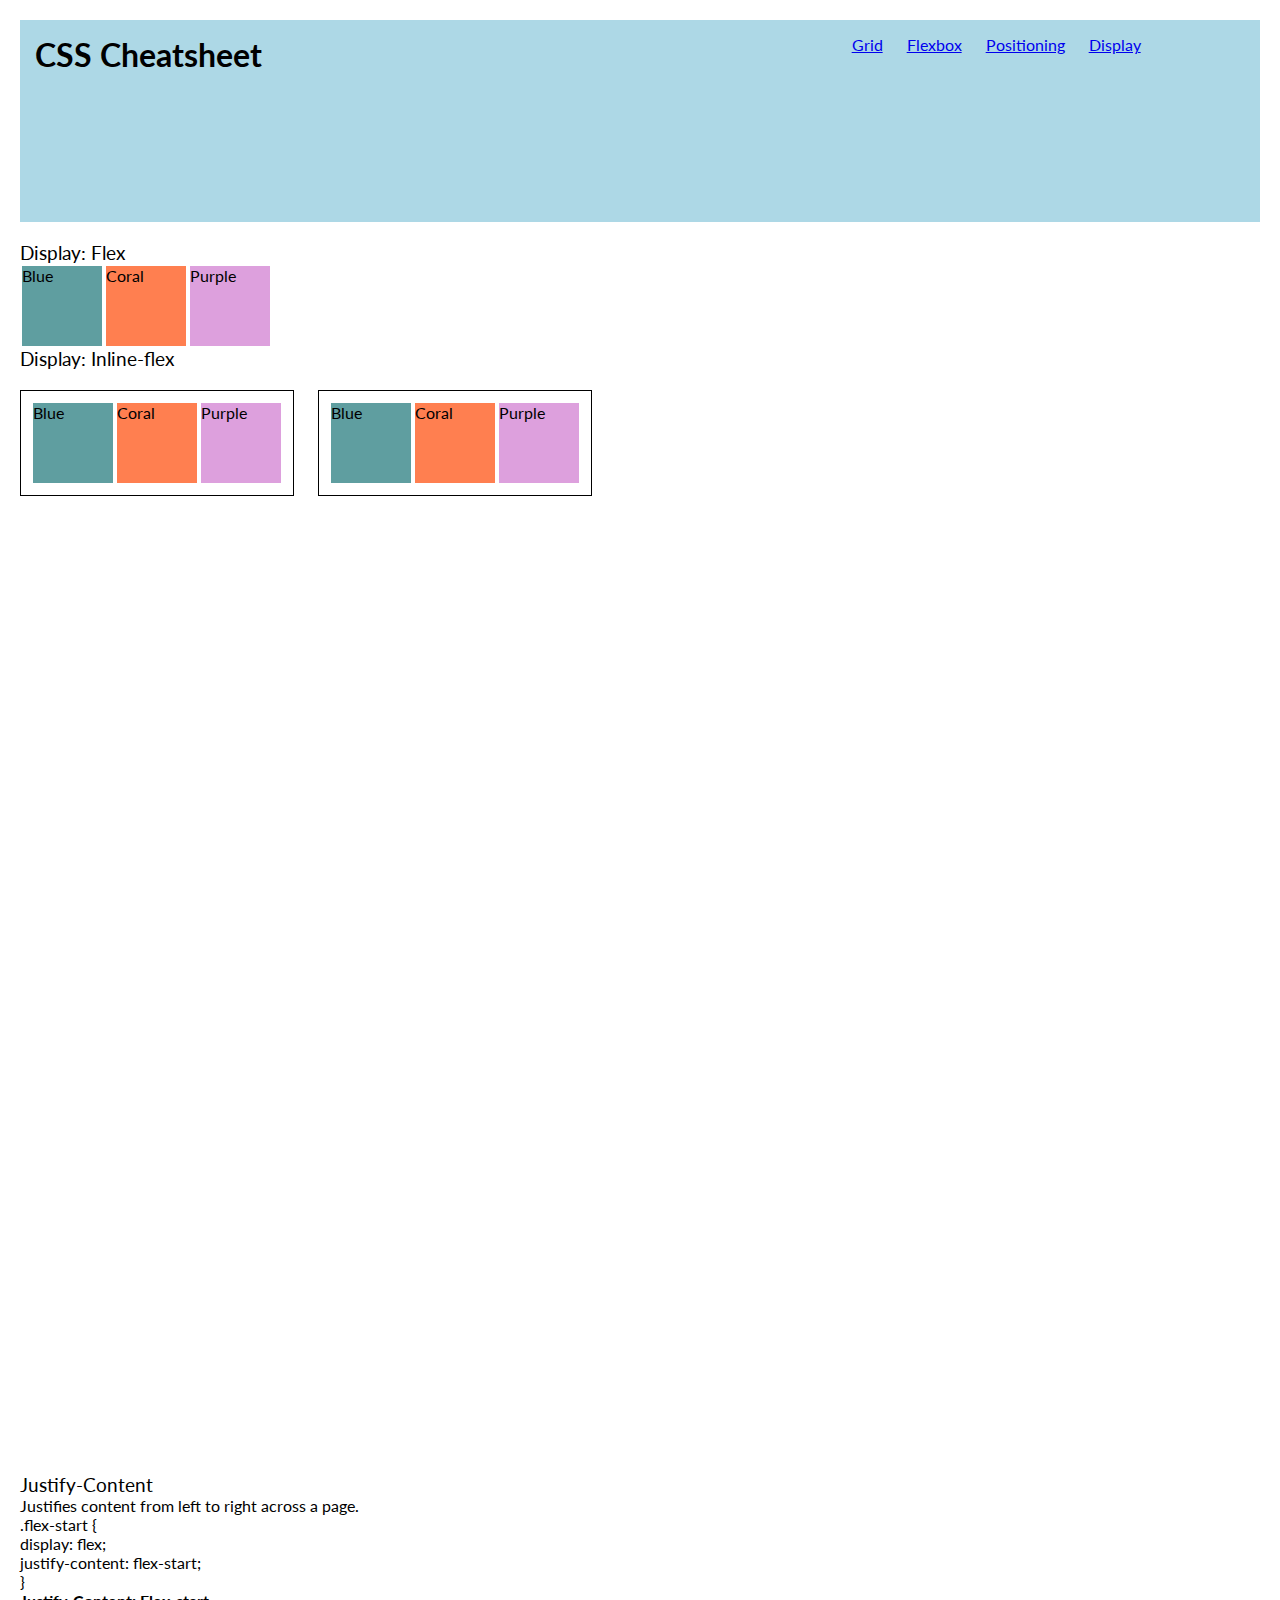
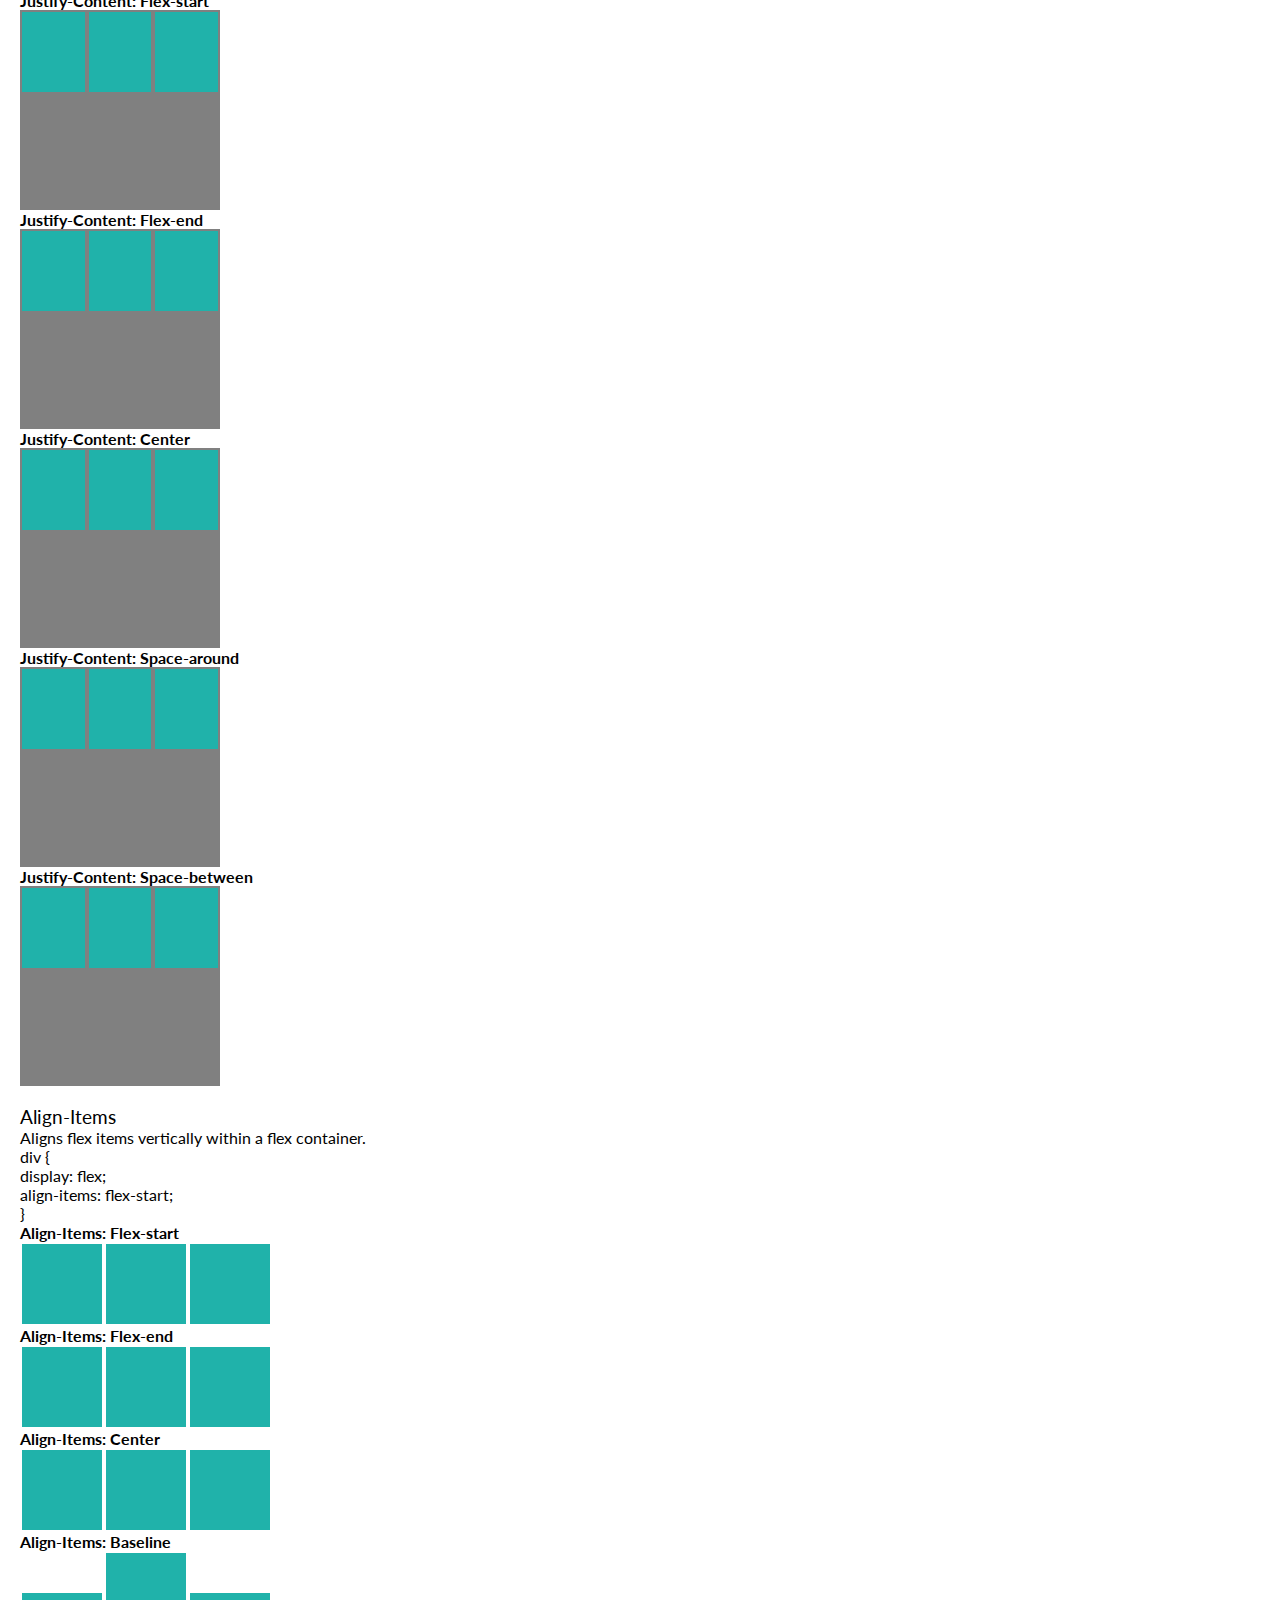
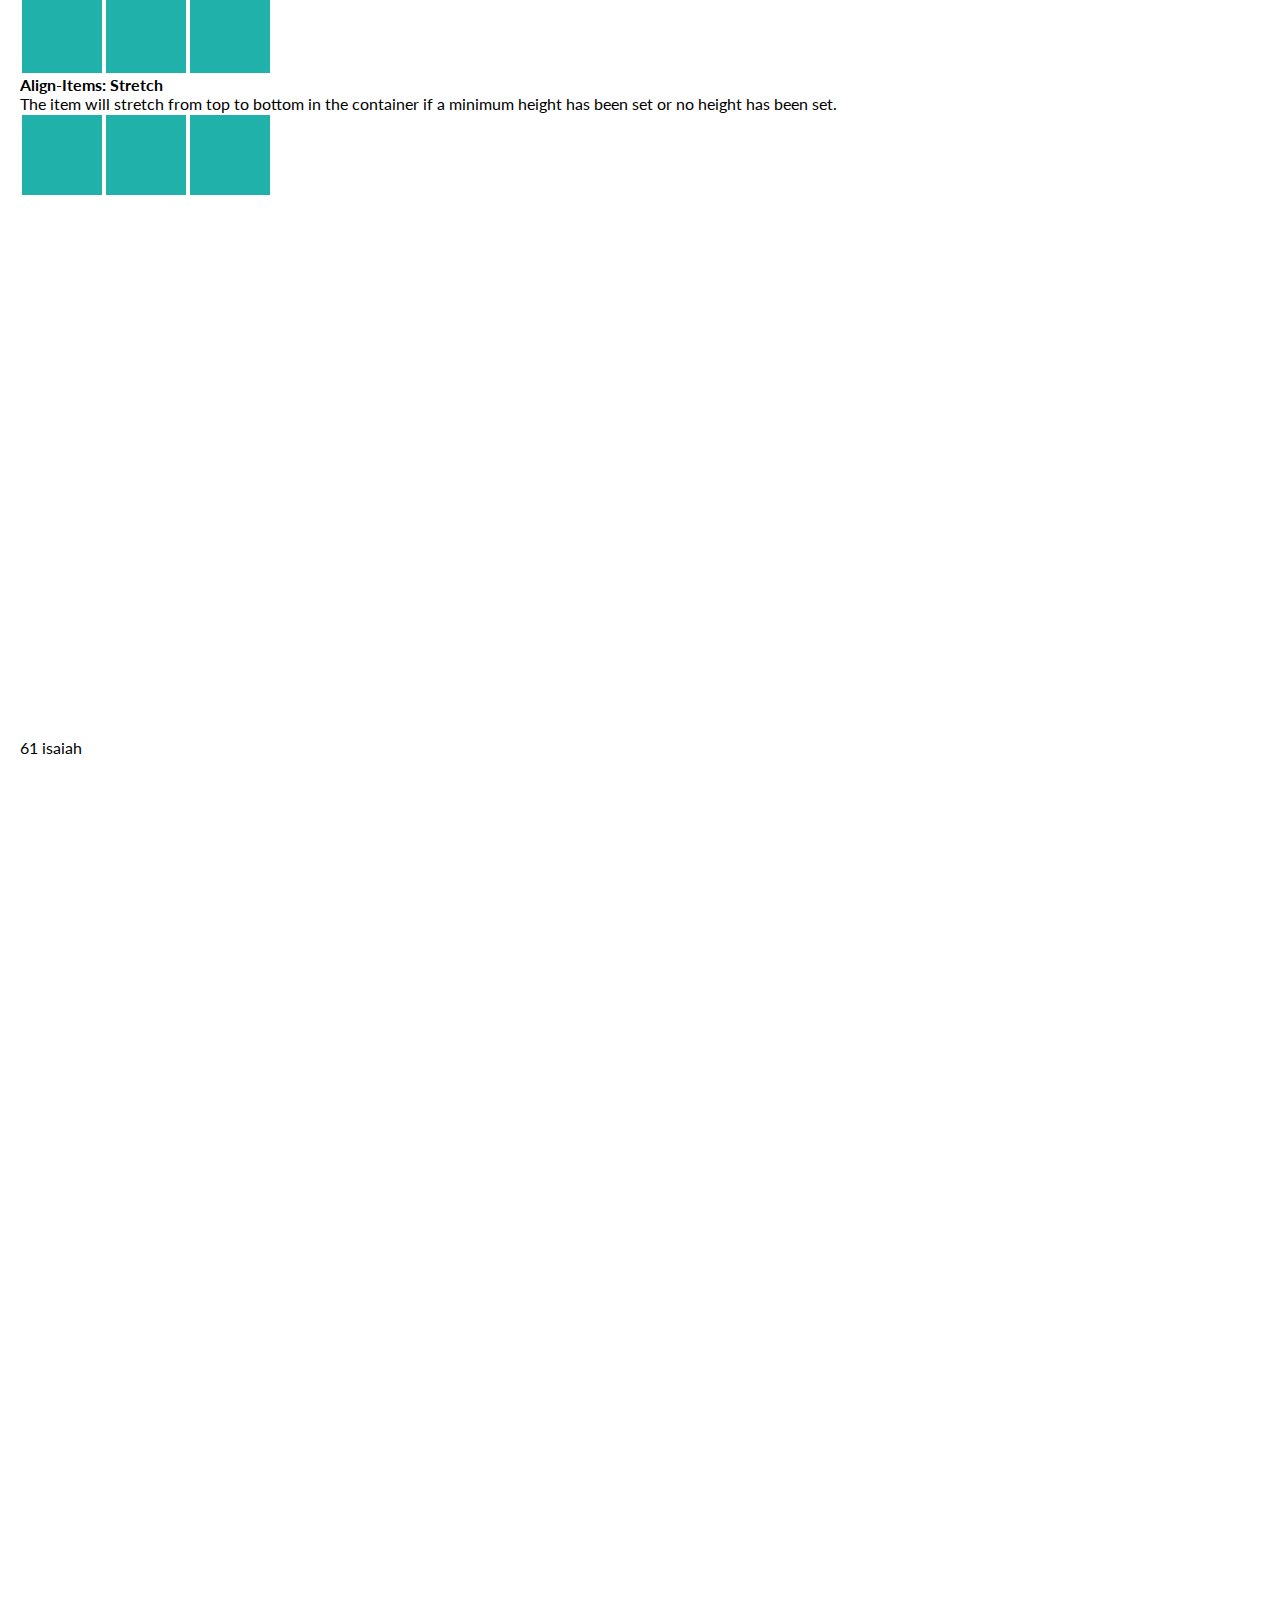
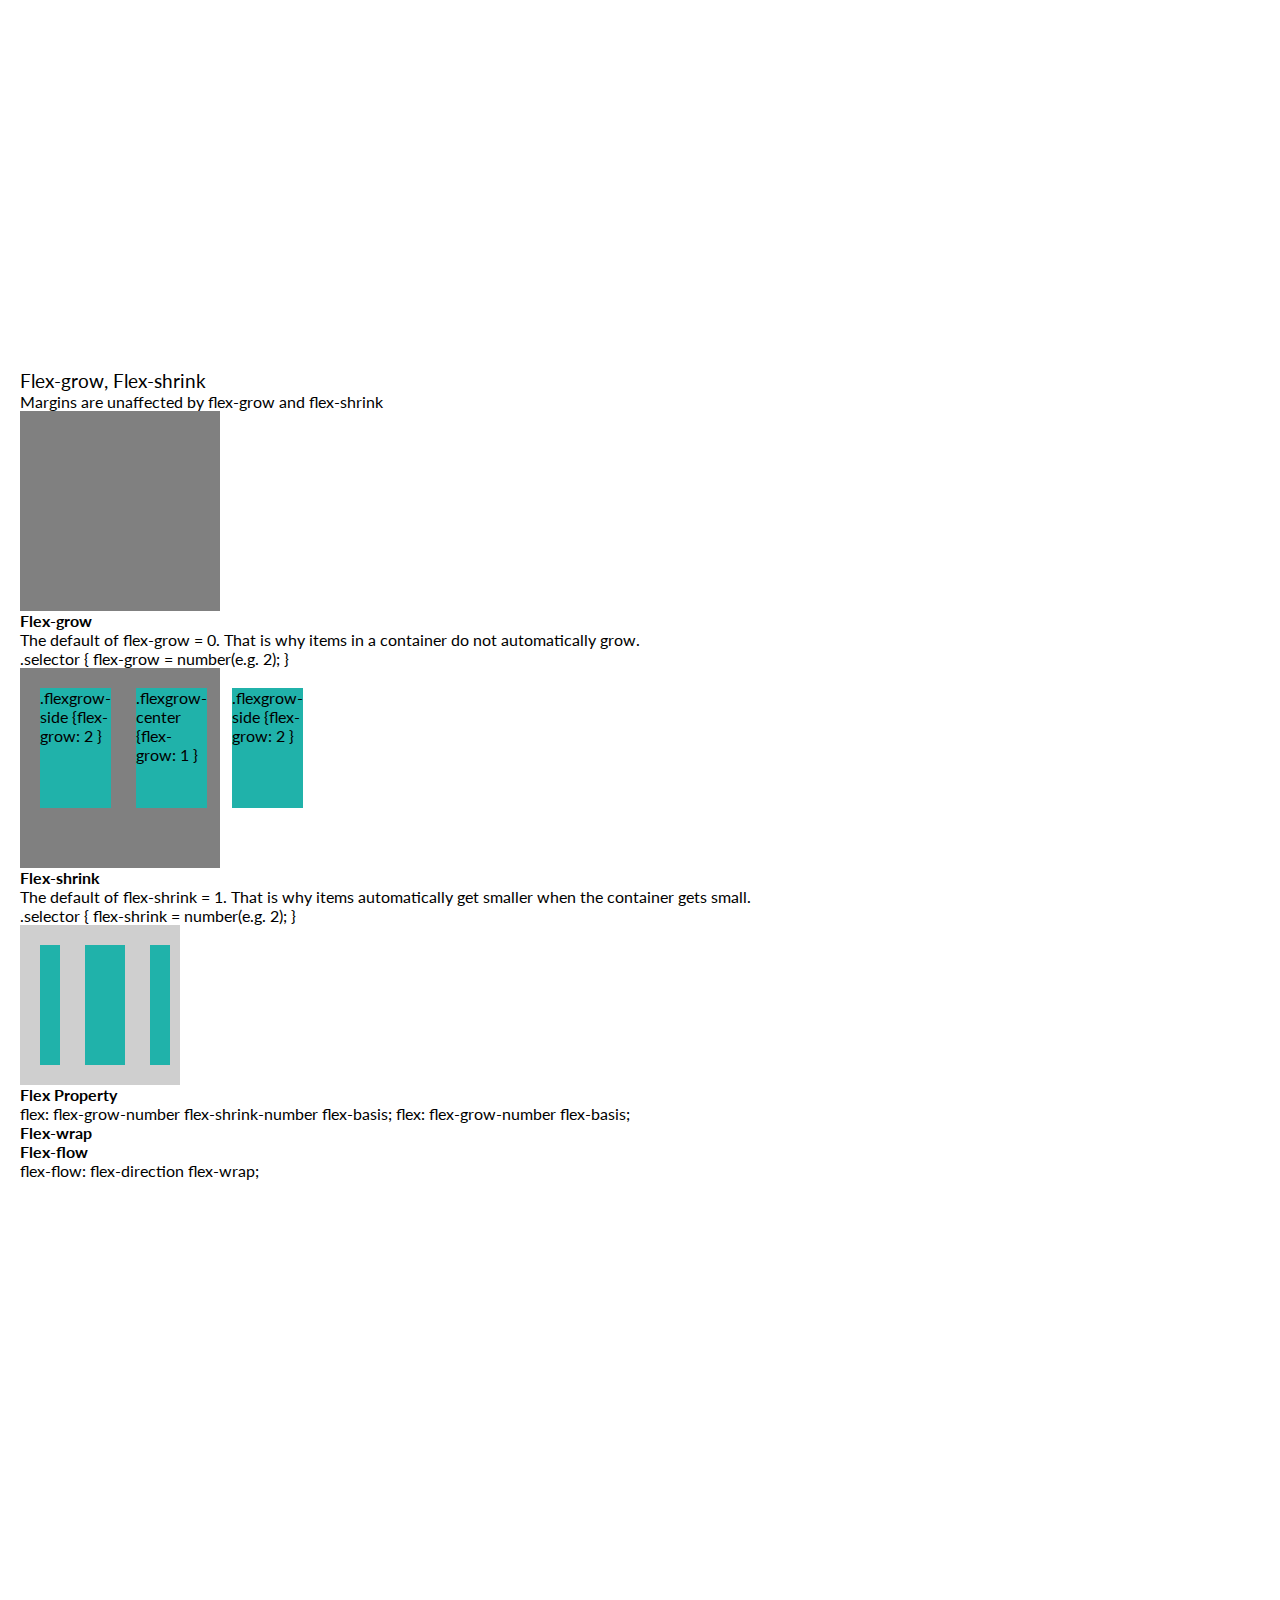
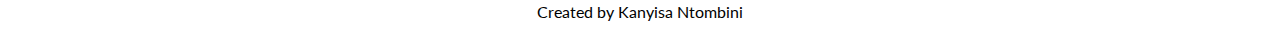
==== resources/tabs/flexbox.html @ 0d8a90e3 "Changed files and content" ====
<!DOCTYPE html>
<html lang="en">
<head>
  <meta charset="UTF-8">
  <meta http-equiv="X-UA-Compatible" content="IE=edge">
  <meta name="viewport" content="width=device-width, initial-scale=1.0">
  <title>Flex - CSS Cheat Sheet</title>
  <link rel="stylesheet" href="../css/index.css">
  <link rel="stylesheet" href="../css/flexbox.css">
  <link rel="preconnect" href="https://fonts.googleapis.com">
  <link rel="preconnect" href="https://fonts.gstatic.com" crossorigin>
  <link href="https://fonts.googleapis.com/css2?family=Lato&family=Sansita+Swashed:wght@300&display=swap" rel="stylesheet">
</head>
<body>
  <div class="container">
    <div class="header">
      <h1>CSS Cheatsheet</h1>
      <div class="nav">
        <a href="../tabs/grid.html">Grid</a>
        <a href="#">Flexbox</a>
        <a href="../../index.html">Positioning</a>
        <a href="../../index.html">Display</a>
      </div>
    </div>

    <!-- Display: Flex -->
    <div>
      <div>
        <h3>Display: Flex</h3>
        <div class="flex">
          <div class="box blue">Blue</div>
          <div class="box coral">Coral</div>
          <div class="box purple">Purple</div>
        </div>
      </div>
      <div>
        <h3>Display: Inline-flex</h3>
        <div class="inline-flex">
          <div class="box blue">Blue</div>
          <div class="box coral">Coral</div>
          <div class="box purple">Purple</div>
        </div>
        <div class="inline-flex">
          <div class="box blue">Blue</div>
          <div class="box coral">Coral</div>
          <div class="box purple">Purple</div>
        </div>
      </div>
    </div>

    <!-- Justify- Content -->
    <div>
      <div>
        <h3>Justify-Content</h3>
        <p>Justifies content from left to right across a page.</p>
        <p>
        .flex-start { <br>
        display: flex; <br>
        justify-content: flex-start; <br>
        }
        </p>
      </div>
      <div>
        <h4>Justify-Content: Flex-start</h4>
        <div class="container-small flex-start">
          <div class="box"></div>
          <div class="box"></div>
          <div class="box"></div>
        </div>
      </div>
      <div>
        <h4>Justify-Content: Flex-end</h4>
        <div class="container-small flex-end">
          <div class="box"></div>
          <div class="box"></div>
          <div class="box"></div>
        </div>
      </div>
      <div>
        <h4>Justify-Content: Center</h4>
        <div class="container-small flex-center">
          <div class="box"></div>
          <div class="box"></div>
          <div class="box"></div>
        </div>
      </div>
      <div>
        <h4>Justify-Content: Space-around</h4>
        <div class="container-small space-around">
          <div class="box"></div>
          <div class="box"></div>
          <div class="box"></div>
        </div>
      </div>
      <div>
        <h4>Justify-Content: Space-between</h4>
        <div class="container-small space-between">
          <div class="box"></div>
          <div class="box"></div>
          <div class="box"></div>
        </div>
      </div>
    </div>

    <!-- Align-Items -->
    <div>
      <div>
        <h3>Align-Items</h3>
        <p>Aligns flex items vertically within a flex container.</p>
        <p>
          div { <br>
            display: flex; <br>
            align-items: flex-start; <br>
          }
        </p>
      </div>
      <div>
        <h4>Align-Items: Flex-start</h4>
        <div class="container-big align-start">
          <div class="box"></div>
          <div class="box"></div>
          <div class="box"></div>
        </div>
      </div>
      <div>
        <h4>Align-Items: Flex-end</h4>
        <div class="container-big align-end">
          <div class="box"></div>
          <div class="box"></div>
          <div class="box"></div>
        </div>
      </div>
      <div>
        <h4>Align-Items: Center</h4>
        <div class="container-big align-center">
          <div class="box"></div>
          <div class="box"></div>
          <div class="box"></div>
        </div>
      </div>
      <div>
        <h4>Align-Items: Baseline</h4>
        <div class="container-big align-baseline">
          <div class="box"></div>
          <div class="box" id="baseline-center"></div>
          <div class="box"></div>
        </div>
      </div>
      <div>
        <h4>Align-Items: Stretch</h4>
        <p>The item will stretch from top to bottom in the container if a minimum height has been set or no height has been set.</p>
        <div class="container-big align-stretch">
          <div class="box-stretch"></div>
          <div class="box-stretch"></div>
          <div class="box-stretch"></div>
        </div>
      </div>
    </div>

      61 isaiah

    <div>
      <!-- Flex-grow, flex-shrink -->
      <h3>Flex-grow, Flex-shrink</h3>
        <p>Margins are unaffected by flex-grow and flex-shrink</p>
        <div class="container-small flex">
            <div class="box-grow"></div>
            <div class="box-grow"></div>
            <div class="box-grow"></div>
        </div>
        <div>
          <h4>Flex-grow</h4>
          <p>The default of flex-grow = 0. That is why items in a container do not automatically grow.</p>
          <div>
            .selector {
              flex-grow = number(e.g. 2);
            }
          </div>
          <div class="container-small flex">
            <div class="box-grow-shrink flexgrow-side">.flexgrow-side {flex-grow: 2 }</div>
            <div class="box-grow-shrink flexgrow-center">.flexgrow-center {flex-grow: 1 }</div>
            <div class="box-grow-shrink flexgrow-side">.flexgrow-side {flex-grow: 2 }</div>
          </div>
        </div>
        <div>
          <h4>Flex-shrink</h4>
          <p>The default of flex-shrink = 1. That is why items automatically get smaller when the container gets small.</p>
          <div>
            .selector {
              flex-shrink = number(e.g. 2);
            }
          </div>
          <div class="container-flexshrink">
            <div class="flexshrink-side"></div>
            <div class="flexshrink-center"></div>
            <div class="flexshrink-side"></div>
          </div>
        </div>
        <div>
          <h4>Flex Property</h4>
          <div>
            flex: flex-grow-number flex-shrink-number flex-basis;
            flex: flex-grow-number flex-basis;
          </div>
          <h4>Flex-wrap</h4>
          <h4>Flex-flow</h4>
          <div>
            flex-flow: flex-direction flex-wrap;
          </div>
        </div>
    </div>

  <footer class="center">
    <p>Created by Kanyisa Ntombini</p>
  </footer>

  <script src="./script.js"></script>
</body>
</html>
---- resources/css/index.css ----
/* Universal Styles*/
* {
  margin: 0;
  padding: 0;
  box-sizing: border-box;
}
body {
  margin: 20px;
  font-family: 'Lato', sans-serif;
}
h3 {
  font-weight: normal;
}

span {
  color: lightseagreen;
}
.center {
  text-align: center;
}
.container {
  display: grid;
  gap: 20px;
  grid-template-rows: 0.5fr repeat(5, 3fr);
}
.container-small {
  width: 200px;
  height: 200px;
  background-color: grey;
}

/* HEADER */
.header {
  background-color: lightblue;
  display: grid;
  grid-template-columns: 2fr 1fr;
  padding: 15px;
}
.flexbox, .css-grid, .positioning, .display, .footer {
  border: 1px solid black;
}
.nav a {
  margin: 0 10px;
}
.nav a:hover {
  text-decoration: none;
}

/* MAIN */
th {
  text-align: center;
  font-size: 20px;
  background-color: lightblue;
}
th, td {
  border: 2px solid black;
  padding: 10px;
  border: 2px solid lightblue;
}
ul {
  margin: 0 10px;
}
.inner-list {
  list-style: inside;
}
.table-images {
  width: 300px;
}
/* FOOTER */
---- resources/css/flexbox.css ----
/* Universal Styles */
/*.container-big {
  width: 720px;
  height: 240px;
  background-color: rgb(207, 207, 207);
}

.container-small {
  width: 720px;
  height: 160px;
  background-color: rgb(207, 207, 207);
}*/

.flex {
  display: flex;
}

/* Flexbox */
.inline-flex {
  display: inline-flex;
  border: 1px solid black;
  padding: 10px;
  margin: 20px 20px 20px 0;
}
.box {
  width: 80px;
  height: 80px;
  margin: 2px;
  background-color: lightseagreen;
}
#baseline-center {
  width: 80px;
  height: 120px;
}
.blue {
  background-color: cadetblue;
}
.coral {
  background-color: coral;
}
.purple {
  background-color: plum;
}

/* Justify Content */
.justify-container {
  width: 720px;
  height: 160px;
  background-color: rgb(207, 207, 207);
}

.flex-start {
  display: flex;
  justify-content: flex-start;
}
.flex-end {
  display: flex;
  justify-content: flex-end;
}
.flex-center {
  display: flex;
  justify-content: center;
}
.space-around {
  display: flex;
  justify-content: space-around;
}
.space-between {
  display: flex;
  justify-content: space-between;
}

/* Align items */
.align-start {
  display: flex;
  align-items: flex-start;
}
.align-end {
  display: flex;
  align-items: flex-end;
}
.align-center {
  display: flex;
  align-items:center;
}
.align-baseline {
  display: flex;
  align-items: baseline;
}
.align-stretch {
  display: flex;
  align-items: stretch;
}
.box-stretch {
  width: 80px;
  min-height: 80px;
  margin: 2px;
  background-color: lightseagreen;
}

/* Flex-grow*/
.box-grow-shrink{
  width: 80px;
  height: 120px;
  background-color: lightseagreen;
  margin: 20px 5px 20px 20px;
}

.flexgrow-center {
  flex-grow: 1;
}

.flexgrow-side {
  flex-grow: 2;
}

/* Flex-shrink*/
.container-flexshrink {
  width: 160px;
  height: 160px;
  background-color: rgb(207, 207, 207);
  display: flex;
}

.flexshrink-side {
  width: 20px;
  height: 120px;
  background-color: lightseagreen;
  margin: 20px 5px 20px 20px;
}

.flexshrink-center {
  width: 40px;
  height: 120px;
  background-color: lightseagreen;
  margin: 20px 5px 20px 20px;
}
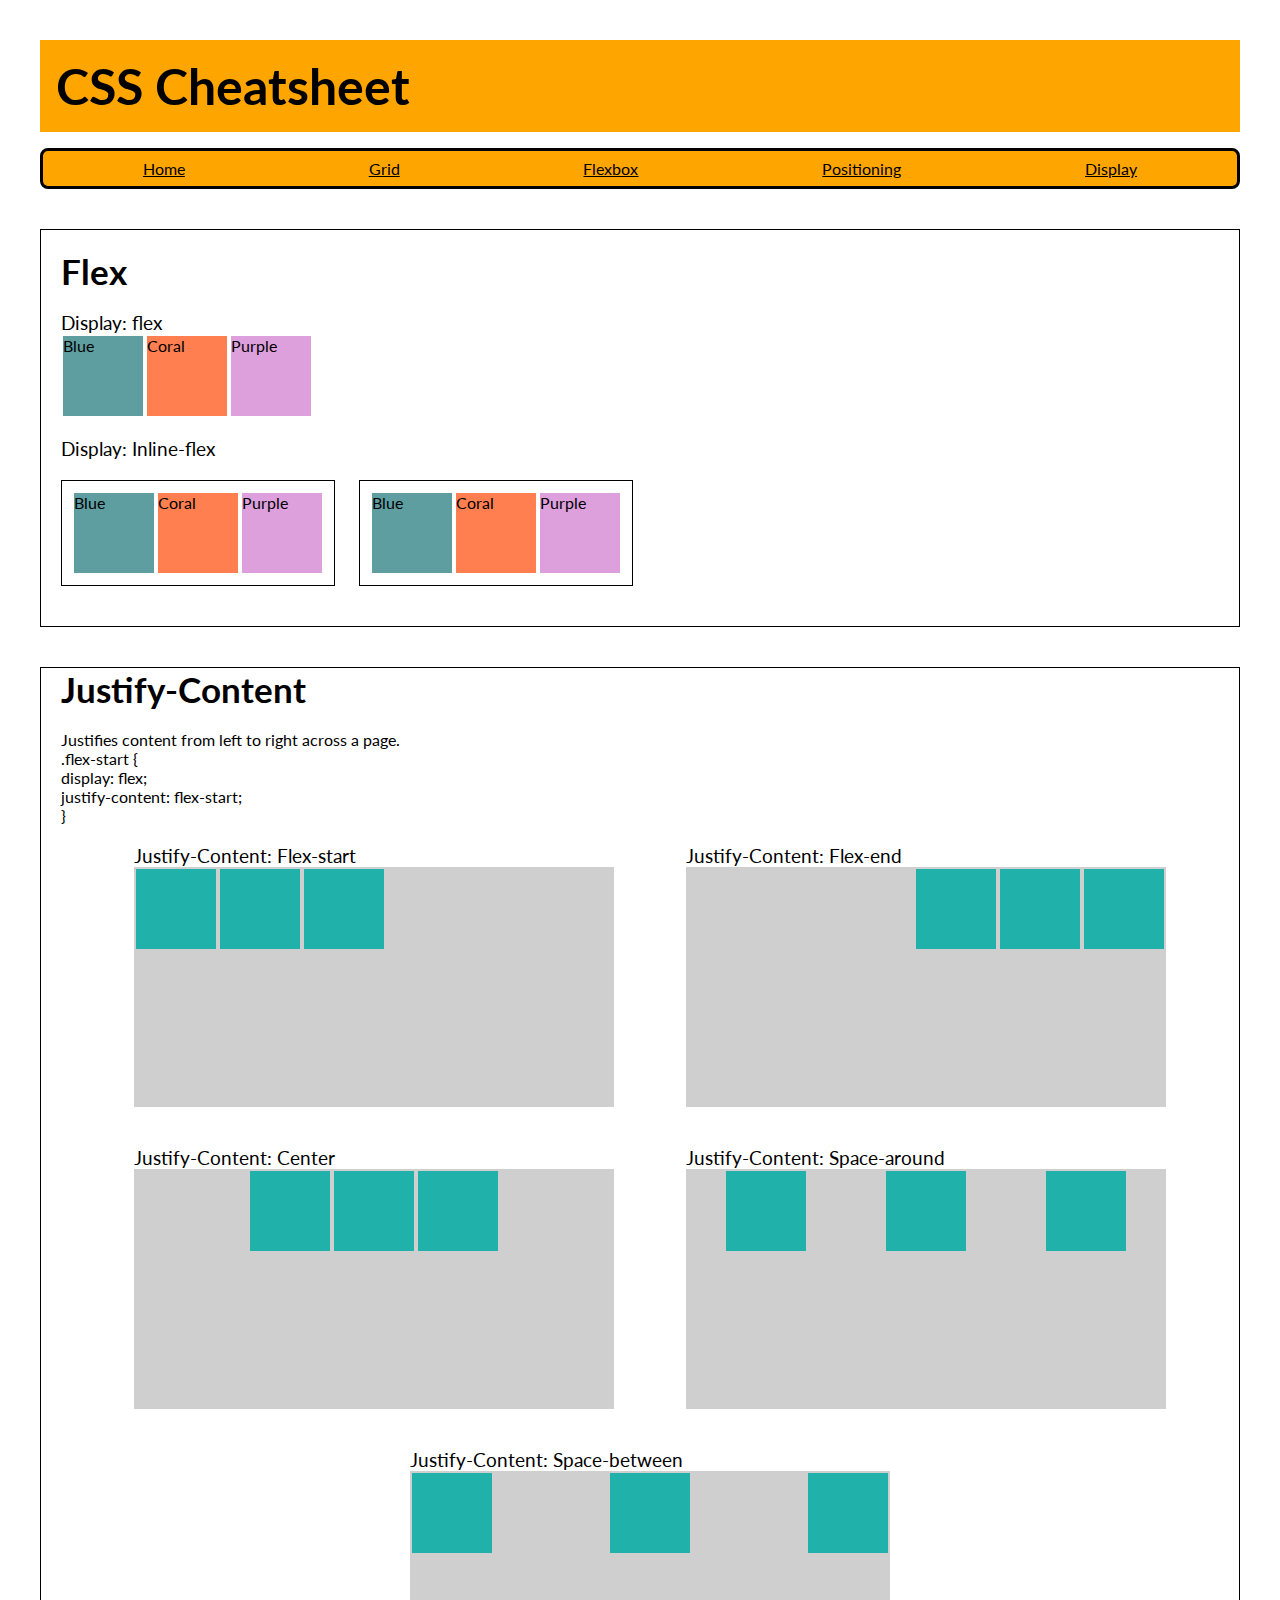
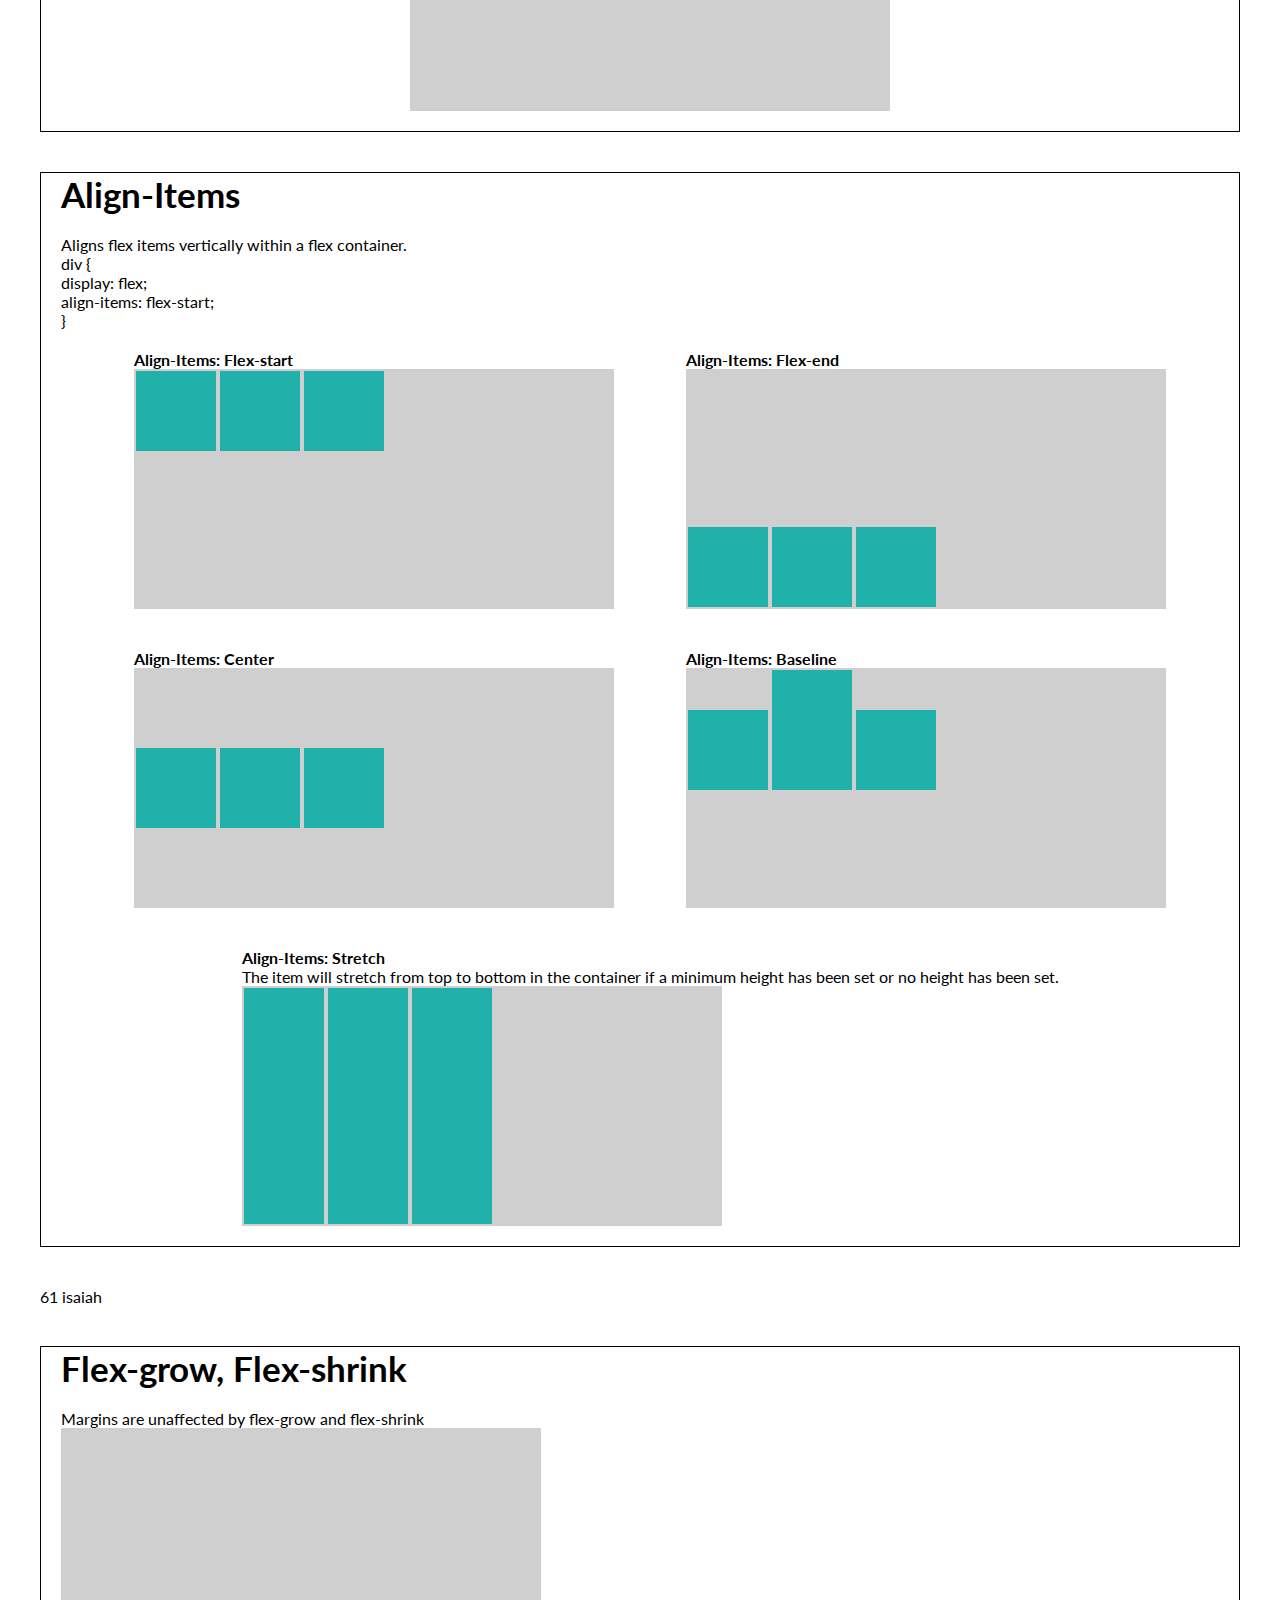
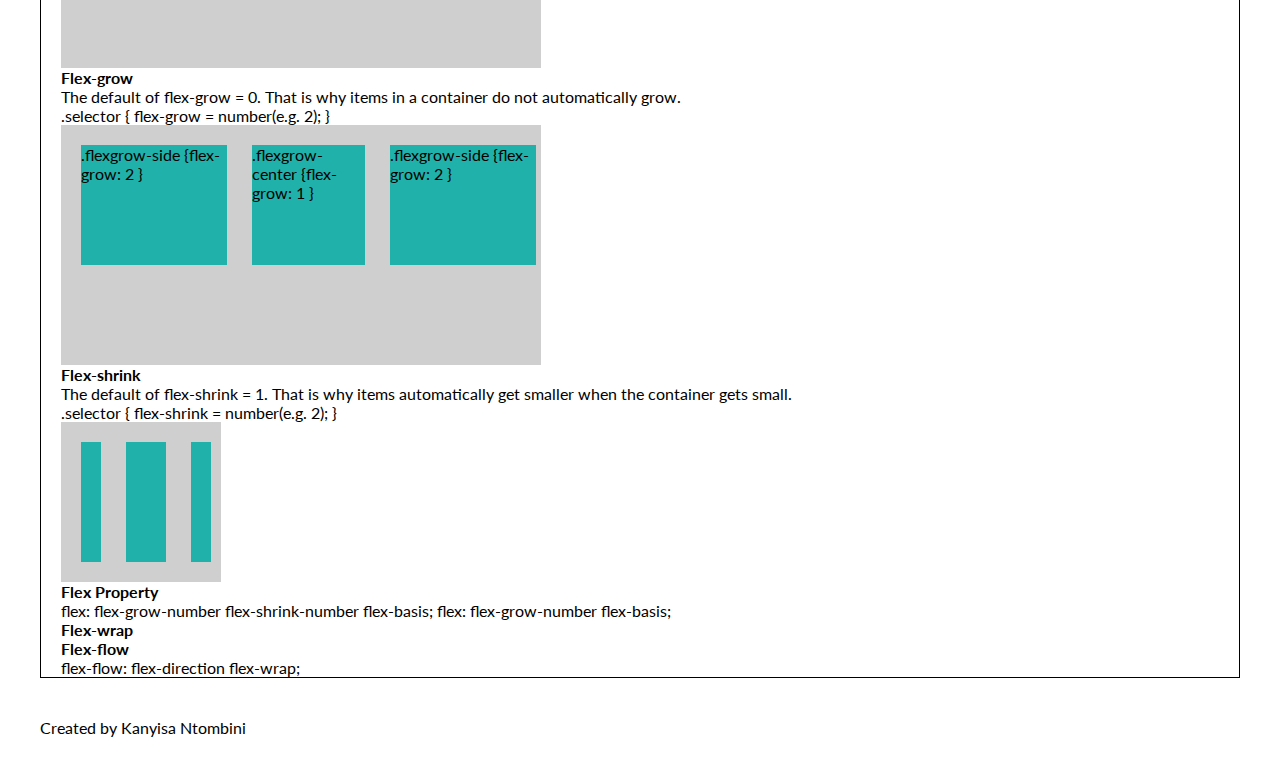
==== commit 16a622ca: "not sure about all these changes" ====
--- a/resources/tabs/flexbox.html
+++ b/resources/tabs/flexbox.html
@@ -16,6 +16,7 @@
     <div class="header">
       <h1>CSS Cheatsheet</h1>
       <div class="nav">
+        <div><a href="../../index.html">Home</a></div>
         <a href="../tabs/grid.html">Grid</a>
         <a href="#">Flexbox</a>
         <a href="../../index.html">Positioning</a>
@@ -23,196 +24,201 @@
       </div>
     </div>
 
-    <!-- Display: Flex -->
-    <div>
-      <div>
-        <h3>Display: Flex</h3>
-        <div class="flex">
-          <div class="box blue">Blue</div>
-          <div class="box coral">Coral</div>
-          <div class="box purple">Purple</div>
+    <div class="main">
+      <!-- Display: Flex -->
+      <div id="display-flex" class="border-big">
+        <div class="border-small">
+          <h2>Flex</h2>
+          <h3>Display: flex</h3>
+          <div class="flex">
+            <div class="box blue">Blue</div>
+            <div class="box coral">Coral</div>
+            <div class="box purple">Purple</div>
+          </div>
         </div>
-      </div>
-      <div>
-        <h3>Display: Inline-flex</h3>
-        <div class="inline-flex">
-          <div class="box blue">Blue</div>
-          <div class="box coral">Coral</div>
-          <div class="box purple">Purple</div>
+        <div class="border-small">
+          <h3>Display: Inline-flex</h3>
+          <div class="inline-flex">
+            <div class="box blue">Blue</div>
+            <div class="box coral">Coral</div>
+            <div class="box purple">Purple</div>
+          </div>
+          <div class="inline-flex">
+            <div class="box blue">Blue</div>
+            <div class="box coral">Coral</div>
+            <div class="box purple">Purple</div>
+          </div>
         </div>
-        <div class="inline-flex">
-          <div class="box blue">Blue</div>
-          <div class="box coral">Coral</div>
-          <div class="box purple">Purple</div>
-        </div>
-      </div>
-    </div>
-
-    <!-- Justify- Content -->
-    <div>
-      <div>
-        <h3>Justify-Content</h3>
+      </div>
+
+      <!-- Justify- Content -->
+      <div class="border-big" id="justify-content">
+        <h2>Justify-Content</h2>
         <p>Justifies content from left to right across a page.</p>
         <p>
         .flex-start { <br>
-        display: flex; <br>
-        justify-content: flex-start; <br>
+          display: flex; <br>
+          justify-content: flex-start; <br>
         }
         </p>
-      </div>
-      <div>
-        <h4>Justify-Content: Flex-start</h4>
-        <div class="container-small flex-start">
-          <div class="box"></div>
-          <div class="box"></div>
-          <div class="box"></div>
+        <div class="display-boxes-in-flex">
+          <div class="border-small">
+            <h3>Justify-Content: Flex-start</h3>
+            <div class="container-small flex-start">
+              <div class="box"></div>
+              <div class="box"></div>
+              <div class="box"></div>
+            </div>
+          </div>
+          <div class="border-small">
+            <h3>Justify-Content: Flex-end</h3>
+            <div class="container-small flex-end">
+              <div class="box"></div>
+              <div class="box"></div>
+              <div class="box"></div>
+            </div>
+          </div>
+          <div class="border-small">
+            <h3>Justify-Content: Center</h3>
+            <div class="container-small flex-center">
+              <div class="box"></div>
+              <div class="box"></div>
+              <div class="box"></div>
+            </div>
+          </div>
+          <div class="border-small">
+            <h3>Justify-Content: Space-around</h3>
+            <div class="container-small space-around">
+              <div class="box"></div>
+              <div class="box"></div>
+              <div class="box"></div>
+            </div>
+          </div>
+          <div class="border-small">
+            <h3>Justify-Content: Space-between</h3>
+            <div class="container-small space-between">
+              <div class="box"></div>
+              <div class="box"></div>
+              <div class="box"></div>
+            </div>
+          </div>
+        </div>   
+      </div>
+
+      <!-- Align-Items -->
+      <div class="border-big" id="align-items">
+        <h2>Align-Items</h2>
+          <p>Aligns flex items vertically within a flex container.</p>
+          <p>
+            div { <br>
+              display: flex; <br>
+              align-items: flex-start; <br>
+            }
+          </p>
+        <div class="display-boxes-in-flex">
+          <div class="border-small">
+            <h4>Align-Items: Flex-start</h4>
+            <div class="container-small align-start">
+              <div class="box"></div>
+              <div class="box"></div>
+              <div class="box"></div>
+            </div>
+          </div>
+          <div class="border-small">
+            <h4>Align-Items: Flex-end</h4>
+            <div class="container-small align-end">
+              <div class="box"></div>
+              <div class="box"></div>
+              <div class="box"></div>
+            </div>
+          </div>
+          <div class="border-small">
+            <h4>Align-Items: Center</h4>
+            <div class="container-small align-center">
+              <div class="box"></div>
+              <div class="box"></div>
+              <div class="box"></div>
+            </div>
+          </div>
+          <div class="border-small">
+            <h4>Align-Items: Baseline</h4>
+            <div class="container-small align-baseline">
+              <div class="box"></div>
+              <div class="box" id="baseline-center"></div>
+              <div class="box"></div>
+            </div>
+          </div>
+          <div class="border-small">
+            <h4>Align-Items: Stretch</h4>
+            <p>The item will stretch from top to bottom in the container if a minimum height has been set or no height has been set.</p>
+            <div class="container-small align-stretch">
+              <div class="box-stretch"></div>
+              <div class="box-stretch"></div>
+              <div class="box-stretch"></div>
+            </div>
+          </div>
         </div>
-      </div>
-      <div>
-        <h4>Justify-Content: Flex-end</h4>
-        <div class="container-small flex-end">
-          <div class="box"></div>
-          <div class="box"></div>
-          <div class="box"></div>
-        </div>
-      </div>
-      <div>
-        <h4>Justify-Content: Center</h4>
-        <div class="container-small flex-center">
-          <div class="box"></div>
-          <div class="box"></div>
-          <div class="box"></div>
-        </div>
-      </div>
-      <div>
-        <h4>Justify-Content: Space-around</h4>
-        <div class="container-small space-around">
-          <div class="box"></div>
-          <div class="box"></div>
-          <div class="box"></div>
-        </div>
-      </div>
-      <div>
-        <h4>Justify-Content: Space-between</h4>
-        <div class="container-small space-between">
-          <div class="box"></div>
-          <div class="box"></div>
-          <div class="box"></div>
-        </div>
+        
+      </div>
+
+        61 isaiah
+
+      <div class="border-big" id="flex-grow">
+        <!-- Flex-grow, flex-shrink -->
+        <h2>Flex-grow, Flex-shrink</h2>
+          <p>Margins are unaffected by flex-grow and flex-shrink</p>
+          <div class="container-small flex">
+              <div class="box-grow"></div>
+              <div class="box-grow"></div>
+              <div class="box-grow"></div>
+          </div>
+          <div>
+            <h4>Flex-grow</h4>
+            <p>The default of flex-grow = 0. That is why items in a container do not automatically grow.</p>
+            <div>
+              .selector {
+                flex-grow = number(e.g. 2);
+              }
+            </div>
+            <div class="container-small flex">
+              <div class="box-grow-shrink flexgrow-side">.flexgrow-side {flex-grow: 2 }</div>
+              <div class="box-grow-shrink flexgrow-center">.flexgrow-center {flex-grow: 1 }</div>
+              <div class="box-grow-shrink flexgrow-side">.flexgrow-side {flex-grow: 2 }</div>
+            </div>
+          </div>
+          <div>
+            <h4>Flex-shrink</h4>
+            <p>The default of flex-shrink = 1. That is why items automatically get smaller when the container gets small.</p>
+            <div>
+              .selector {
+                flex-shrink = number(e.g. 2);
+              }
+            </div>
+            <div class="container-flexshrink">
+              <div class="flexshrink-side"></div>
+              <div class="flexshrink-center"></div>
+              <div class="flexshrink-side"></div>
+            </div>
+          </div>
+          <div>
+            <h4>Flex Property</h4>
+            <div>
+              flex: flex-grow-number flex-shrink-number flex-basis;
+              flex: flex-grow-number flex-basis;
+            </div>
+            <h4>Flex-wrap</h4>
+            <h4>Flex-flow</h4>
+            <div>
+              flex-flow: flex-direction flex-wrap;
+            </div>
+          </div>
       </div>
     </div>
 
-    <!-- Align-Items -->
-    <div>
-      <div>
-        <h3>Align-Items</h3>
-        <p>Aligns flex items vertically within a flex container.</p>
-        <p>
-          div { <br>
-            display: flex; <br>
-            align-items: flex-start; <br>
-          }
-        </p>
-      </div>
-      <div>
-        <h4>Align-Items: Flex-start</h4>
-        <div class="container-big align-start">
-          <div class="box"></div>
-          <div class="box"></div>
-          <div class="box"></div>
-        </div>
-      </div>
-      <div>
-        <h4>Align-Items: Flex-end</h4>
-        <div class="container-big align-end">
-          <div class="box"></div>
-          <div class="box"></div>
-          <div class="box"></div>
-        </div>
-      </div>
-      <div>
-        <h4>Align-Items: Center</h4>
-        <div class="container-big align-center">
-          <div class="box"></div>
-          <div class="box"></div>
-          <div class="box"></div>
-        </div>
-      </div>
-      <div>
-        <h4>Align-Items: Baseline</h4>
-        <div class="container-big align-baseline">
-          <div class="box"></div>
-          <div class="box" id="baseline-center"></div>
-          <div class="box"></div>
-        </div>
-      </div>
-      <div>
-        <h4>Align-Items: Stretch</h4>
-        <p>The item will stretch from top to bottom in the container if a minimum height has been set or no height has been set.</p>
-        <div class="container-big align-stretch">
-          <div class="box-stretch"></div>
-          <div class="box-stretch"></div>
-          <div class="box-stretch"></div>
-        </div>
-      </div>
+    <div class="footer">
+      <p>Created by Kanyisa Ntombini</p>
     </div>
-
-      61 isaiah
-
-    <div>
-      <!-- Flex-grow, flex-shrink -->
-      <h3>Flex-grow, Flex-shrink</h3>
-        <p>Margins are unaffected by flex-grow and flex-shrink</p>
-        <div class="container-small flex">
-            <div class="box-grow"></div>
-            <div class="box-grow"></div>
-            <div class="box-grow"></div>
-        </div>
-        <div>
-          <h4>Flex-grow</h4>
-          <p>The default of flex-grow = 0. That is why items in a container do not automatically grow.</p>
-          <div>
-            .selector {
-              flex-grow = number(e.g. 2);
-            }
-          </div>
-          <div class="container-small flex">
-            <div class="box-grow-shrink flexgrow-side">.flexgrow-side {flex-grow: 2 }</div>
-            <div class="box-grow-shrink flexgrow-center">.flexgrow-center {flex-grow: 1 }</div>
-            <div class="box-grow-shrink flexgrow-side">.flexgrow-side {flex-grow: 2 }</div>
-          </div>
-        </div>
-        <div>
-          <h4>Flex-shrink</h4>
-          <p>The default of flex-shrink = 1. That is why items automatically get smaller when the container gets small.</p>
-          <div>
-            .selector {
-              flex-shrink = number(e.g. 2);
-            }
-          </div>
-          <div class="container-flexshrink">
-            <div class="flexshrink-side"></div>
-            <div class="flexshrink-center"></div>
-            <div class="flexshrink-side"></div>
-          </div>
-        </div>
-        <div>
-          <h4>Flex Property</h4>
-          <div>
-            flex: flex-grow-number flex-shrink-number flex-basis;
-            flex: flex-grow-number flex-basis;
-          </div>
-          <h4>Flex-wrap</h4>
-          <h4>Flex-flow</h4>
-          <div>
-            flex-flow: flex-direction flex-wrap;
-          </div>
-        </div>
-    </div>
-
-  <footer class="center">
-    <p>Created by Kanyisa Ntombini</p>
-  </footer>
+  </div>
 
   <script src="./script.js"></script>
 </body>
--- a/resources/css/index.css
+++ b/resources/css/index.css
@@ -5,48 +5,70 @@
   box-sizing: border-box;
 }
 body {
-  margin: 20px;
   font-family: 'Lato', sans-serif;
+  font-size: 16px;
+}
+h1 {
+  font-size: 3.125rem;
+}
+h2 {
+  font-size: 35px;
+  margin-bottom: 20px;
 }
 h3 {
   font-weight: normal;
 }
-
+.css-code {
+  margin: 20px;
+}
 span {
   color: lightseagreen;
 }
 .center {
   text-align: center;
 }
-.container {
-  display: grid;
-  gap: 20px;
-  grid-template-rows: 0.5fr repeat(5, 3fr);
-}
 .container-small {
   width: 200px;
   height: 200px;
   background-color: grey;
 }
+.header, .main, .footer {
+  margin: 40px;
+}
 
 /* HEADER */
-.header {
-  background-color: lightblue;
-  display: grid;
-  grid-template-columns: 2fr 1fr;
-  padding: 15px;
+h1 {
+  background-color: orange;
+  padding: 1rem;
 }
-.flexbox, .css-grid, .positioning, .display, .footer {
-  border: 1px solid black;
+.nav {
+  /*position: fixed;
+  top: 0;*/
+  display: flex;
+  justify-content: space-around;
+  background-color: orange;
+  border: 0.2rem solid black;
+  border-radius: 0.5rem;
+  margin: 1rem 0;
+  padding: 0.5rem;
 }
+
 .nav a {
-  margin: 0 10px;
+  color: black;
 }
 .nav a:hover {
   text-decoration: none;
 }
 
 /* MAIN */
+.positioning, .display {
+  border: 1px solid black;
+  margin: 40px 0;
+  padding: 20px;
+}
+table {
+  margin-top: 20px;
+}
 th {
   text-align: center;
   font-size: 20px;
--- a/resources/css/flexbox.css
+++ b/resources/css/flexbox.css
@@ -1,18 +1,24 @@
 /* Universal Styles */
-/*.container-big {
-  width: 720px;
+.container-small {
+  width: 480px;
   height: 240px;
   background-color: rgb(207, 207, 207);
 }
-
-.container-small {
-  width: 720px;
-  height: 160px;
-  background-color: rgb(207, 207, 207);
-}*/
-
+.border-big {
+  border: 1px solid black;
+  margin: 40px 0;
+  padding-left: 20px;
+}
+.border-small {
+  margin: 20px 0;
+}
 .flex {
   display: flex;
+}
+.display-boxes-in-flex {
+  display: flex;
+  flex-wrap: wrap;
+  justify-content: space-evenly;
 }
 
 /* Flexbox */
@@ -43,12 +49,6 @@
 }
 
 /* Justify Content */
-.justify-container {
-  width: 720px;
-  height: 160px;
-  background-color: rgb(207, 207, 207);
-}
-
 .flex-start {
   display: flex;
   justify-content: flex-start;
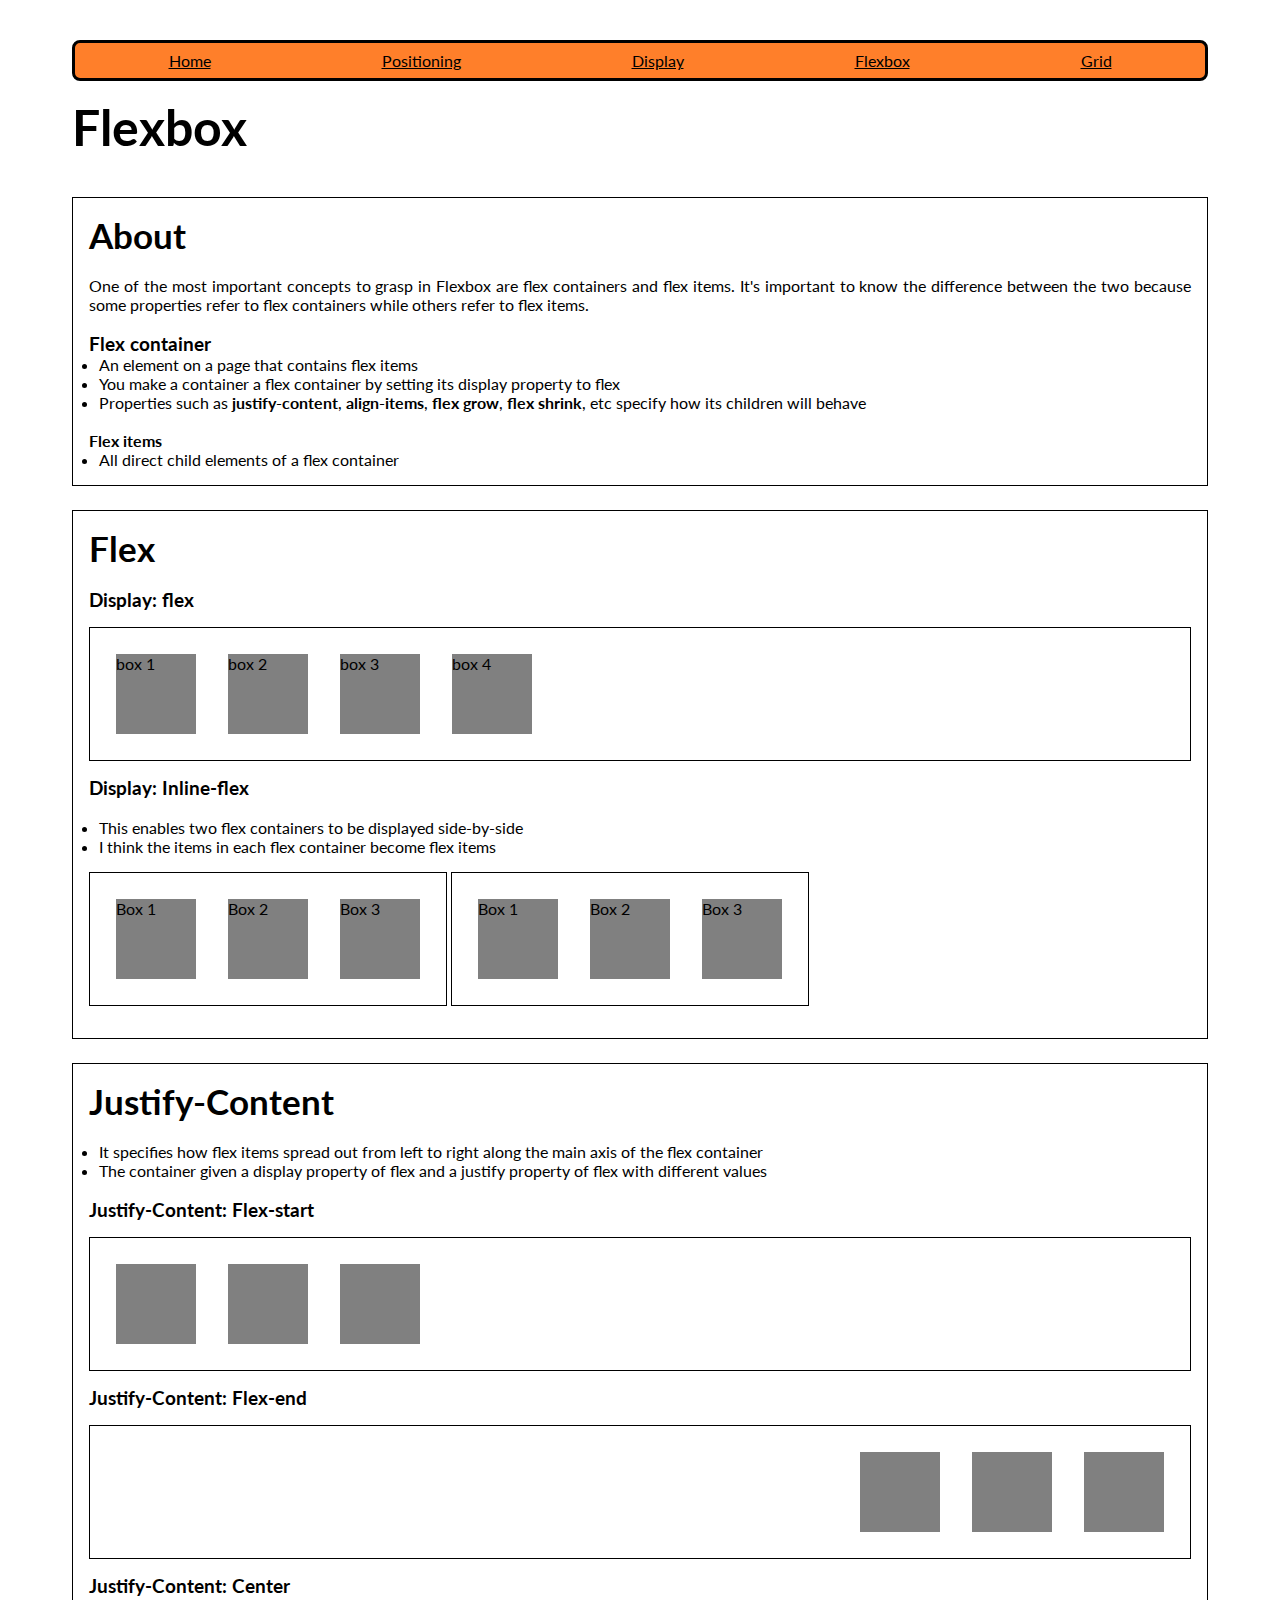
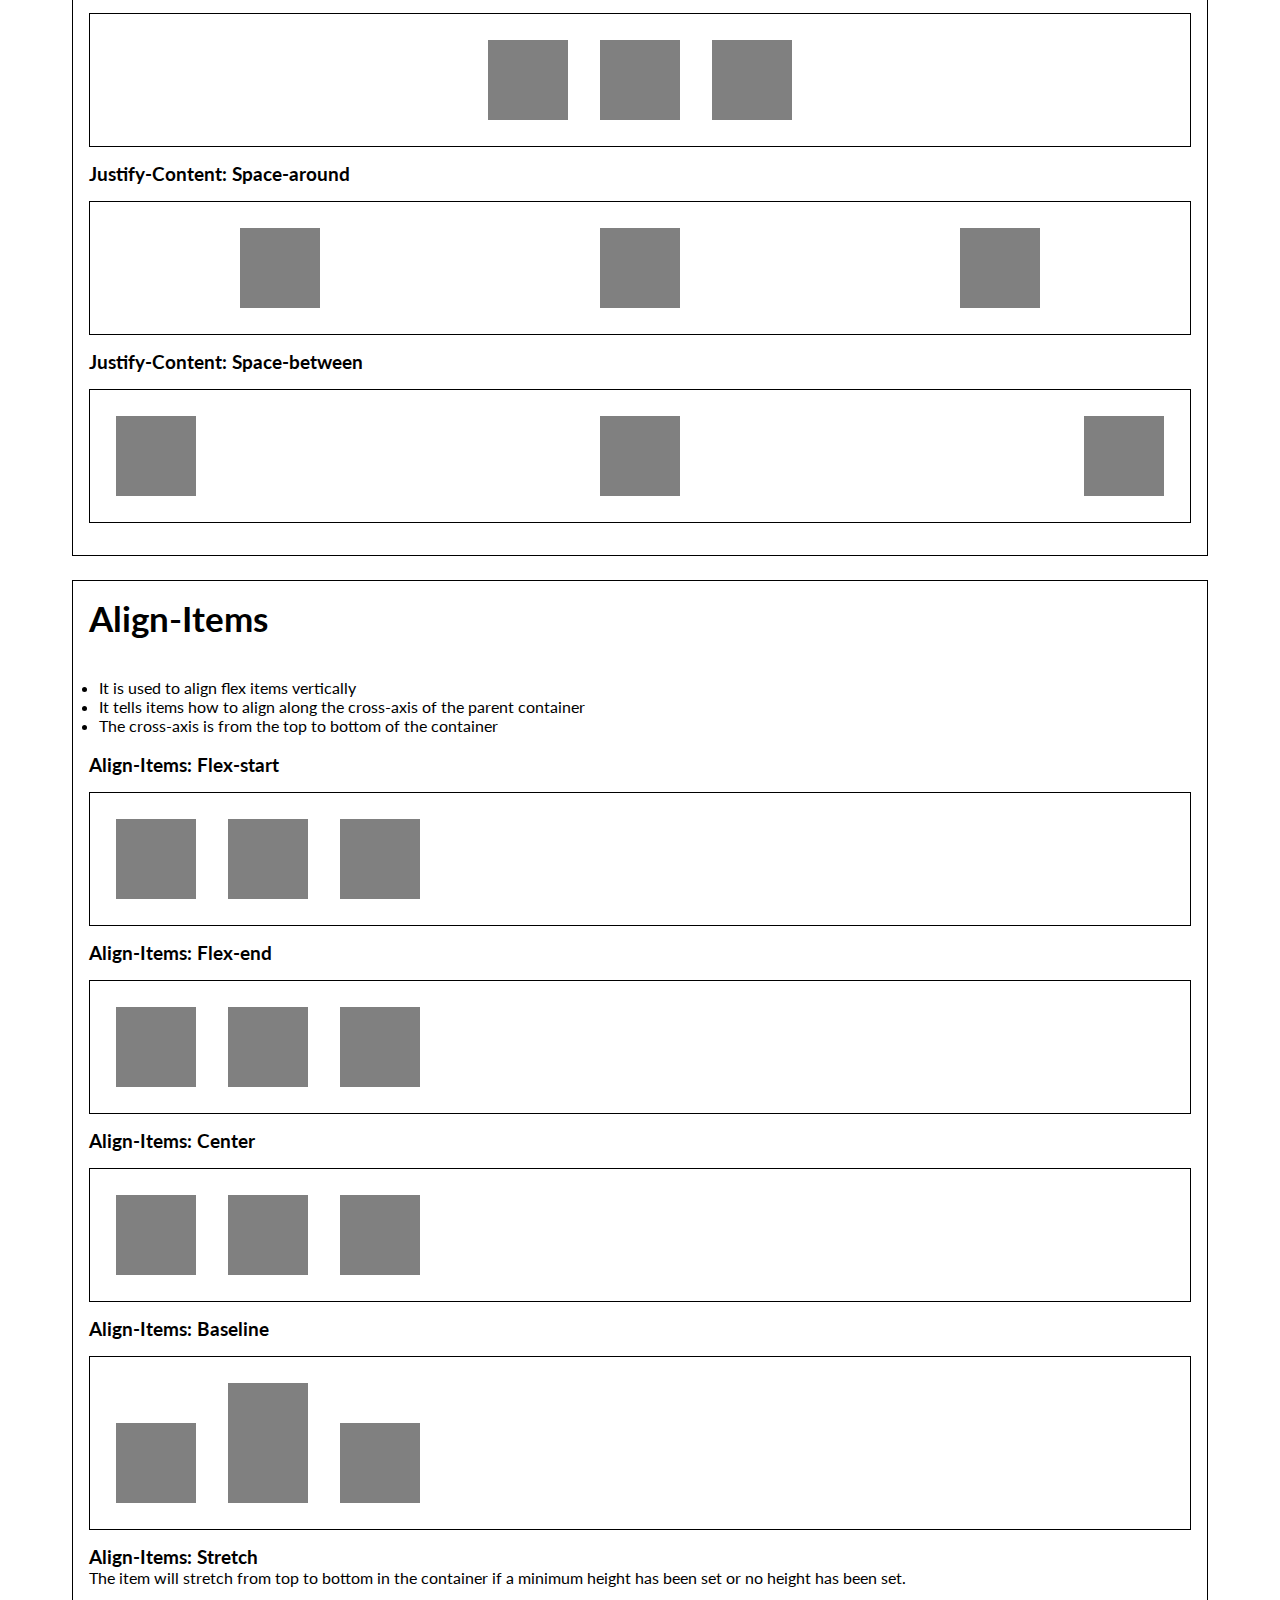
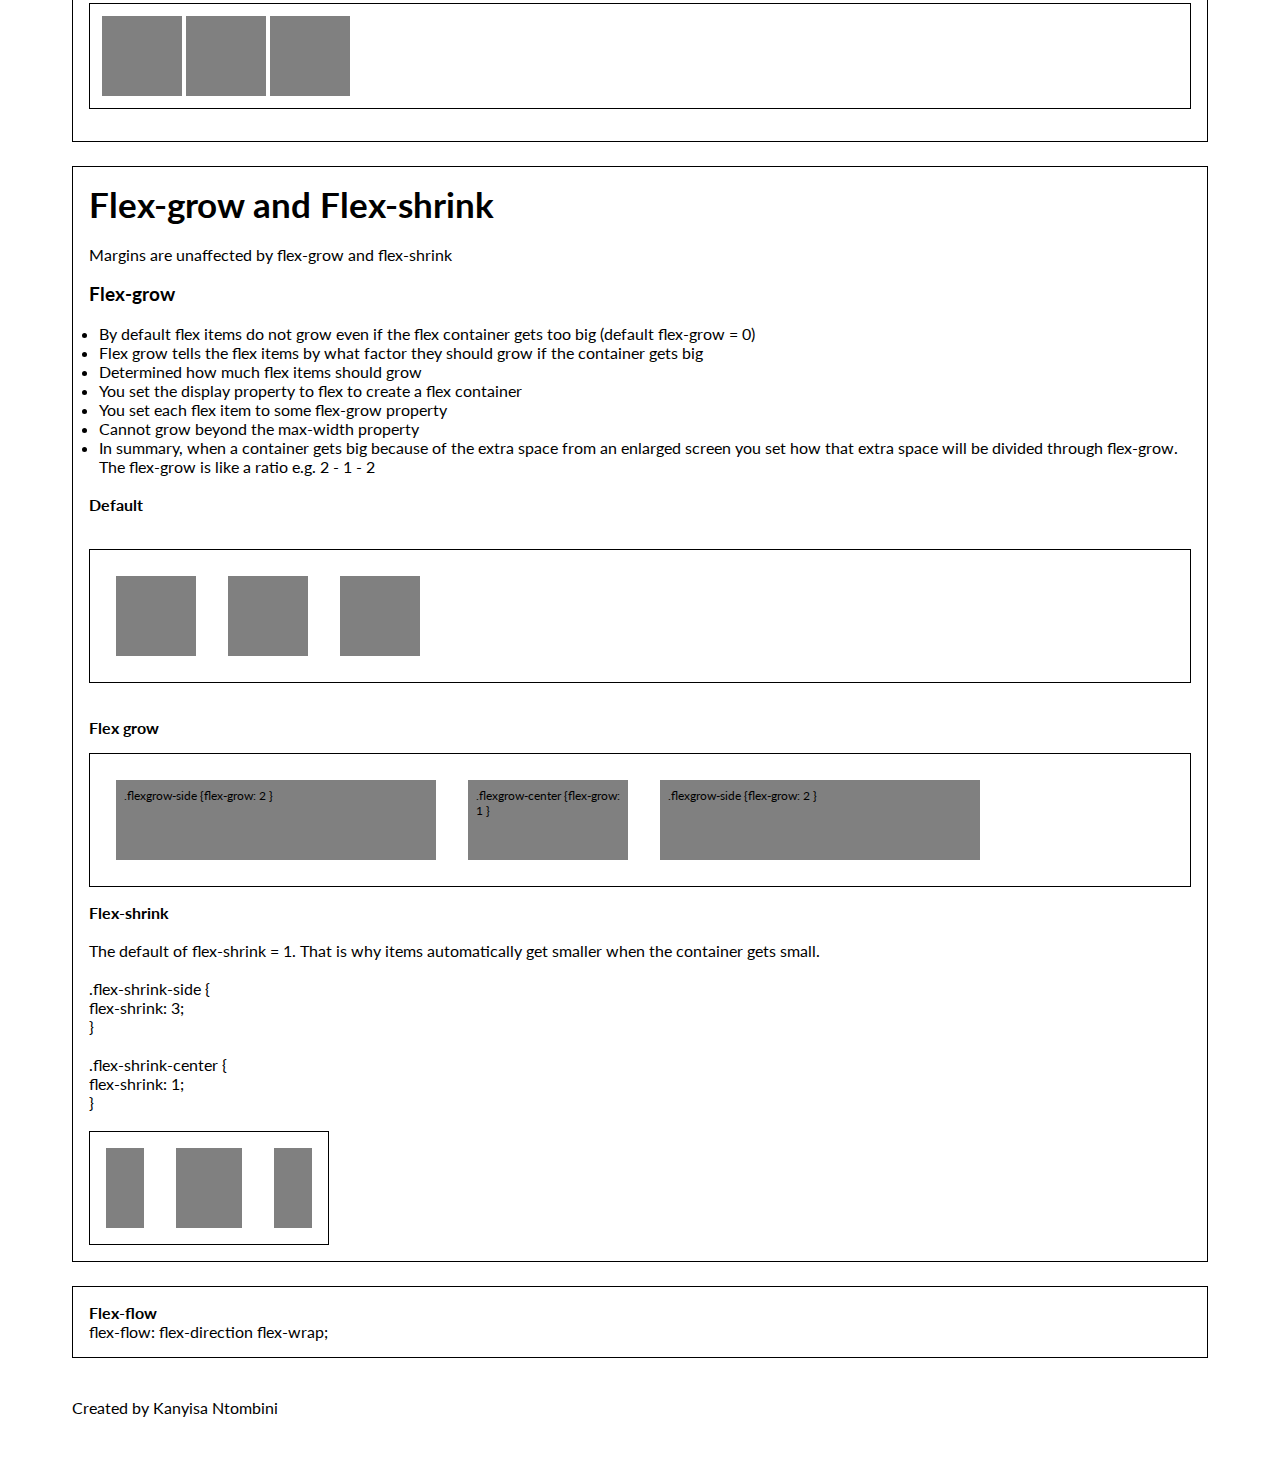
==== commit 254fd782: "Added more content" ====
--- a/resources/tabs/flexbox.html
+++ b/resources/tabs/flexbox.html
@@ -7,219 +7,228 @@
   <title>Flex - CSS Cheat Sheet</title>
   <link rel="stylesheet" href="../css/index.css">
   <link rel="stylesheet" href="../css/flexbox.css">
-  <link rel="preconnect" href="https://fonts.googleapis.com">
-  <link rel="preconnect" href="https://fonts.gstatic.com" crossorigin>
-  <link href="https://fonts.googleapis.com/css2?family=Lato&family=Sansita+Swashed:wght@300&display=swap" rel="stylesheet">
-</head>
+  </head>
 <body>
-  <div class="container">
-    <div class="header">
-      <h1>CSS Cheatsheet</h1>
-      <div class="nav">
-        <div><a href="../../index.html">Home</a></div>
-        <a href="../tabs/grid.html">Grid</a>
-        <a href="#">Flexbox</a>
-        <a href="../../index.html">Positioning</a>
-        <a href="../../index.html">Display</a>
-      </div>
+  <div class="header">
+    <div class="nav">
+      <a href="../../index.html">Home</a>
+      <a href="../../index.html">Positioning</a>
+      <a href="../../index.html">Display</a>
+      <a href="#">Flexbox</a>
+      <a href="../tabs/grid.html">Grid</a>
     </div>
-
-    <div class="main">
+    <h1>Flexbox</h1>
+  </div>
+
+  <div class="main">
+    <!-- About Flexbox-->
+    <div id="about" class="border-big">
+      <h2>About</h2>
+      <p class="justify">One of the most important concepts to grasp in Flexbox are flex containers 
+        and flex items. It's important to know the difference between the two because 
+        some properties refer to flex containers while others refer to flex items.
+      </p><br>
+      
+      <h3>Flex container</h3>
+      <ul>
+        <li>An element on a page that contains flex items</li>
+        <li>You make a container a flex container by setting its display property to flex</li>
+        <li>Properties such as <span>justify-content</span>, <span>align-items</span>, <span>flex grow</span>, <span>flex shrink</span>, etc specify how its children will behave</li>
+      </ul>
+      <br>
+      
+      <h4>Flex items</h4>
+      <ul>
+        <li>All direct child elements of a flex container</li>
+      </ul>
+    </div>
+
       <!-- Display: Flex -->
-      <div id="display-flex" class="border-big">
-        <div class="border-small">
-          <h2>Flex</h2>
-          <h3>Display: flex</h3>
-          <div class="flex">
-            <div class="box blue">Blue</div>
-            <div class="box coral">Coral</div>
-            <div class="box purple">Purple</div>
-          </div>
-        </div>
-        <div class="border-small">
-          <h3>Display: Inline-flex</h3>
-          <div class="inline-flex">
-            <div class="box blue">Blue</div>
-            <div class="box coral">Coral</div>
-            <div class="box purple">Purple</div>
-          </div>
-          <div class="inline-flex">
-            <div class="box blue">Blue</div>
-            <div class="box coral">Coral</div>
-            <div class="box purple">Purple</div>
-          </div>
+      <div class="border-big">
+        <h2>Flex</h2>
+
+        <h3>Display: flex</h3>
+        <div class="display-flex border-small">
+          <div class="box">box 1</div>
+          <div class="box">box 2</div>
+          <div class="box">box 3</div>
+          <div class="box">box 4</div>
+        </div>
+
+        <h3>Display: Inline-flex</h3><br>
+        <ul>
+          <li>This enables two flex containers to be displayed side-by-side</li>
+          <li>I think the items in each flex container become flex items</li>
+        </ul>
+        <div class="inline-flex border-small">
+          <div class="box">Box 1</div>
+          <div class="box">Box 2</div>
+          <div class="box">Box 3</div>
+        </div>
+        <div class="inline-flex border-small">
+          <div class="box">Box 1</div>
+          <div class="box">Box 2</div>
+          <div class="box">Box 3</div>
         </div>
       </div>
 
       <!-- Justify- Content -->
       <div class="border-big" id="justify-content">
         <h2>Justify-Content</h2>
-        <p>Justifies content from left to right across a page.</p>
-        <p>
-        .flex-start { <br>
-          display: flex; <br>
-          justify-content: flex-start; <br>
-        }
-        </p>
-        <div class="display-boxes-in-flex">
-          <div class="border-small">
-            <h3>Justify-Content: Flex-start</h3>
-            <div class="container-small flex-start">
+        <ul>
+          <li>It specifies how flex items spread out from left to right along
+            the main axis of the flex container</li>
+          <li>The container given a display property of flex and a justify property of flex with different values</li>
+        </ul>
+        <br>
+        
+        <h3>Justify-Content: Flex-start</h3>
+        <div class="flex-start border-small">
+          <div class="box"></div>
+          <div class="box"></div>
+          <div class="box"></div>
+        </div>
+
+        <h3>Justify-Content: Flex-end</h3>
+        <div class="flex-end border-small">
+          <div class="box"></div>
+          <div class="box"></div>
+          <div class="box"></div>
+        </div>
+
+        <h3>Justify-Content: Center</h3>
+            <div class="flex-center border-small">
               <div class="box"></div>
               <div class="box"></div>
               <div class="box"></div>
             </div>
-          </div>
-          <div class="border-small">
-            <h3>Justify-Content: Flex-end</h3>
-            <div class="container-small flex-end">
-              <div class="box"></div>
-              <div class="box"></div>
-              <div class="box"></div>
-            </div>
-          </div>
-          <div class="border-small">
-            <h3>Justify-Content: Center</h3>
-            <div class="container-small flex-center">
-              <div class="box"></div>
-              <div class="box"></div>
-              <div class="box"></div>
-            </div>
-          </div>
-          <div class="border-small">
-            <h3>Justify-Content: Space-around</h3>
-            <div class="container-small space-around">
-              <div class="box"></div>
-              <div class="box"></div>
-              <div class="box"></div>
-            </div>
-          </div>
-          <div class="border-small">
-            <h3>Justify-Content: Space-between</h3>
-            <div class="container-small space-between">
-              <div class="box"></div>
-              <div class="box"></div>
-              <div class="box"></div>
-            </div>
-          </div>
-        </div>   
+        
+        <h3>Justify-Content: Space-around</h3>
+        <div class="space-around border-small">
+          <div class="box"></div>
+          <div class="box"></div>
+          <div class="box"></div>
+        </div>
+           
+        <h3>Justify-Content: Space-between</h3>
+        <div class="space-between border-small">
+          <div class="box"></div>
+          <div class="box"></div>
+          <div class="box"></div>
+        </div>
       </div>
 
       <!-- Align-Items -->
       <div class="border-big" id="align-items">
-        <h2>Align-Items</h2>
-          <p>Aligns flex items vertically within a flex container.</p>
-          <p>
-            div { <br>
-              display: flex; <br>
-              align-items: flex-start; <br>
-            }
-          </p>
-        <div class="display-boxes-in-flex">
-          <div class="border-small">
-            <h4>Align-Items: Flex-start</h4>
-            <div class="container-small align-start">
-              <div class="box"></div>
-              <div class="box"></div>
-              <div class="box"></div>
-            </div>
+        <h2>Align-Items</h2><br>
+        <ul>
+          <li>It is used to align flex items vertically</li>
+          <li>It tells items how to align along the <span>cross-axis</span>
+          of the parent container</li>
+          <li>The cross-axis is from the top to bottom of the container</li>
+        </ul>
+
+        <br>
+          
+        <h3>Align-Items: Flex-start</h3>
+        <div class="align-start border-small">
+          <div class="box"></div>
+          <div class="box"></div>
+          <div class="box"></div>
+        </div>
+    
+        <h3>Align-Items: Flex-end</h3>
+        <div class="align-end border-small">
+          <div class="box"></div>
+          <div class="box"></div>
+          <div class="box"></div>
+        </div>
+            
+        <h3>Align-Items: Center</h3>
+        <div class="align-center border-small">
+          <div class="box"></div>
+          <div class="box"></div>
+          <div class="box"></div>
+        </div>
+            
+        <h3>Align-Items: Baseline</h3>
+        <div class="align-baseline border-small">
+          <div class="box"></div>
+          <div class="box" id="baseline-center"></div>
+          <div class="box"></div>
+        </div>
+        
+        <h3>Align-Items: Stretch</h3>
+        <p>The item will stretch from top to bottom in the container if a minimum height has been set or no height has been set.</p>
+        <div class="align-stretch border-small">
+          <div class="box-stretch"></div>
+          <div class="box-stretch"></div>
+          <div class="box-stretch"></div>
+        </div>
+      </div>
+
+      <!-- Flex grow and shrink -->
+      <div class="border-big" id="flex-grow">
+        <h2>Flex-grow and Flex-shrink</h2>
+        <p>Margins are unaffected by flex-grow and flex-shrink</p><br>
+
+        <h3>Flex-grow</h3><br>
+        <ul>
+          <li>By default flex items do not grow even if the flex container gets too big (default flex-grow = 0)</li>
+          <li>Flex grow tells the flex items by what factor they should grow if the container gets big</li>
+          <li>Determined how much flex items should grow</li>
+          <li>You set the display property to flex to create a flex container</li>
+          <li>You set each flex item to some flex-grow property</li>
+          <li>Cannot grow beyond the max-width property</li>
+          <li>In summary, when a container gets big because of the extra space from an enlarged screen you set how that extra space will be divided through flex-grow. The flex-grow is like a ratio e.g. 2 - 1 - 2</li>
+        </ul><br>
+
+        <h4>Default</h4><br>
+        <div class="flex-default border-small">
+          <div class="box"></div>
+          <div class="box"></div>
+          <div class="box"></div>
+        </div><br>
+
+        <h4>Flex grow</h4>
+        <div class="flex-default border-small">
+          <div class="box flexgrow-side">.flexgrow-side {flex-grow: 2 }</div>
+          <div class="box flexgrow-center">.flexgrow-center {flex-grow: 1 }</div>
+          <div class="box flexgrow-side">.flexgrow-side {flex-grow: 2 }</div>
+        </div>
+
+        <div>
+          <h4>Flex-shrink</h4><br>
+          <p>The default of flex-shrink = 1. That is why items automatically get smaller when the container gets small.</p><br>
+          <div>
+            .flex-shrink-side { <br>
+              flex-shrink: 3; <br>
+            } <br> <br>
+            .flex-shrink-center { <br>
+              flex-shrink: 1; <br>
+            } <br><br>
           </div>
-          <div class="border-small">
-            <h4>Align-Items: Flex-end</h4>
-            <div class="container-small align-end">
-              <div class="box"></div>
-              <div class="box"></div>
-              <div class="box"></div>
-            </div>
+          <div class="flex-shrink-container">
+            <div class="box flex-shrink-side"></div>
+            <div class="box flex-shrink-center"></div>
+            <div class="box flex-shrink-side"></div>
           </div>
-          <div class="border-small">
-            <h4>Align-Items: Center</h4>
-            <div class="container-small align-center">
-              <div class="box"></div>
-              <div class="box"></div>
-              <div class="box"></div>
-            </div>
-          </div>
-          <div class="border-small">
-            <h4>Align-Items: Baseline</h4>
-            <div class="container-small align-baseline">
-              <div class="box"></div>
-              <div class="box" id="baseline-center"></div>
-              <div class="box"></div>
-            </div>
-          </div>
-          <div class="border-small">
-            <h4>Align-Items: Stretch</h4>
-            <p>The item will stretch from top to bottom in the container if a minimum height has been set or no height has been set.</p>
-            <div class="container-small align-stretch">
-              <div class="box-stretch"></div>
-              <div class="box-stretch"></div>
-              <div class="box-stretch"></div>
-            </div>
-          </div>
-        </div>
-        
-      </div>
-
-        61 isaiah
-
-      <div class="border-big" id="flex-grow">
-        <!-- Flex-grow, flex-shrink -->
-        <h2>Flex-grow, Flex-shrink</h2>
-          <p>Margins are unaffected by flex-grow and flex-shrink</p>
-          <div class="container-small flex">
-              <div class="box-grow"></div>
-              <div class="box-grow"></div>
-              <div class="box-grow"></div>
-          </div>
-          <div>
-            <h4>Flex-grow</h4>
-            <p>The default of flex-grow = 0. That is why items in a container do not automatically grow.</p>
-            <div>
-              .selector {
-                flex-grow = number(e.g. 2);
-              }
-            </div>
-            <div class="container-small flex">
-              <div class="box-grow-shrink flexgrow-side">.flexgrow-side {flex-grow: 2 }</div>
-              <div class="box-grow-shrink flexgrow-center">.flexgrow-center {flex-grow: 1 }</div>
-              <div class="box-grow-shrink flexgrow-side">.flexgrow-side {flex-grow: 2 }</div>
-            </div>
-          </div>
-          <div>
-            <h4>Flex-shrink</h4>
-            <p>The default of flex-shrink = 1. That is why items automatically get smaller when the container gets small.</p>
-            <div>
-              .selector {
-                flex-shrink = number(e.g. 2);
-              }
-            </div>
-            <div class="container-flexshrink">
-              <div class="flexshrink-side"></div>
-              <div class="flexshrink-center"></div>
-              <div class="flexshrink-side"></div>
-            </div>
-          </div>
-          <div>
-            <h4>Flex Property</h4>
-            <div>
-              flex: flex-grow-number flex-shrink-number flex-basis;
-              flex: flex-grow-number flex-basis;
-            </div>
-            <h4>Flex-wrap</h4>
-            <h4>Flex-flow</h4>
-            <div>
-              flex-flow: flex-direction flex-wrap;
-            </div>
-          </div>
-      </div>
-    </div>
-
-    <div class="footer">
-      <p>Created by Kanyisa Ntombini</p>
-    </div>
+        </div>
+      </div>
+
+      <!-- Other -->
+      <div class="border-big">
+        <h4>Flex-flow</h4>
+        <div>
+          flex-flow: flex-direction flex-wrap;
+        </div>
+      </div>
+  </div>
+
+  <div class="footer">
+    <p>Created by Kanyisa Ntombini</p>
   </div>
 
   <script src="./script.js"></script>
 </body>
-</html>+</html>
--- a/resources/css/index.css
+++ b/resources/css/index.css
@@ -1,4 +1,6 @@
 /* Universal Styles*/
+@import url('https://fonts.googleapis.com/css2?family=Lato:ital,wght@0,100;0,300;0,400;0,700;0,900;1,100;1,300;1,700;1,900&display=swap');
+
 * {
   margin: 0;
   padding: 0;
@@ -7,6 +9,7 @@
 body {
   font-family: 'Lato', sans-serif;
   font-size: 16px;
+  margin: 2rem;
 }
 h1 {
   font-size: 3.125rem;
@@ -15,14 +18,14 @@
   font-size: 35px;
   margin-bottom: 20px;
 }
-h3 {
-  font-weight: normal;
+.center {
+  text-align: center;
+}
+.justify {
+  text-align: justify;
 }
 .css-code {
   margin: 20px;
-}
-span {
-  color: lightseagreen;
 }
 .center {
   text-align: center;
@@ -37,8 +40,8 @@
 }
 
 /* HEADER */
-h1 {
-  background-color: orange;
+.title {
+  background-color: rgba(255, 102, 0, 0.836);
   padding: 1rem;
 }
 .nav {
@@ -46,7 +49,7 @@
   top: 0;*/
   display: flex;
   justify-content: space-around;
-  background-color: orange;
+  background-color: rgba(255, 102, 0, 0.836);
   border: 0.2rem solid black;
   border-radius: 0.5rem;
   margin: 1rem 0;
--- a/resources/css/flexbox.css
+++ b/resources/css/flexbox.css
@@ -1,54 +1,35 @@
 /* Universal Styles */
-.container-small {
-  width: 480px;
-  height: 240px;
-  background-color: rgb(207, 207, 207);
-}
 .border-big {
-  border: 1px solid black;
-  margin: 40px 0;
-  padding-left: 20px;
+  border: 0.1rem solid black;
+  padding: 1rem;
+  margin: 1.5rem 0;
 }
 .border-small {
-  margin: 20px 0;
+  border: 0.1rem solid black;
+  padding: 0.625rem;
+  margin: 1rem 0;
 }
-.flex {
+.box {
+  width: 5rem;
+  height: 5rem;
+  margin: 1rem;
+  background-color: gray;
+}
+
+/* About */
+#about span {
+  font-weight: bold;
+}
+
+/* Display flex and inline*/
+.display-flex {
   display: flex;
 }
-.display-boxes-in-flex {
-  display: flex;
-  flex-wrap: wrap;
-  justify-content: space-evenly;
+.inline-flex {
+  display: inline-flex;
 }
 
-/* Flexbox */
-.inline-flex {
-  display: inline-flex;
-  border: 1px solid black;
-  padding: 10px;
-  margin: 20px 20px 20px 0;
-}
-.box {
-  width: 80px;
-  height: 80px;
-  margin: 2px;
-  background-color: lightseagreen;
-}
-#baseline-center {
-  width: 80px;
-  height: 120px;
-}
-.blue {
-  background-color: cadetblue;
-}
-.coral {
-  background-color: coral;
-}
-.purple {
-  background-color: plum;
-}
-
-/* Justify Content */
+/* Justify Content*/
 .flex-start {
   display: flex;
   justify-content: flex-start;
@@ -95,26 +76,37 @@
   width: 80px;
   min-height: 80px;
   margin: 2px;
-  background-color: lightseagreen;
+  background-color: gray;
 }
 
 /* Flex-grow*/
-.box-grow-shrink{
-  width: 80px;
-  height: 120px;
-  background-color: lightseagreen;
-  margin: 20px 5px 20px 20px;
+.flex-default {
+  display: flex;
 }
-
+.flexgrow-center, .flexgrow-side {
+  padding: 0.5rem;
+  font-size: 0.75rem;
+}
+.flexgrow-side {
+  width: 20rem;
+}
 .flexgrow-center {
-  flex-grow: 1;
-}
-
-.flexgrow-side {
-  flex-grow: 2;
+  width: 10rem;
 }
 
 /* Flex-shrink*/
+.flex-shrink-container {
+  width: 15rem;
+  border: 0.1rem solid black;
+  display: flex;
+}
+.flex-shrink-side {
+  flex-shrink: 3;
+}
+.flex-shrink-center {
+  flex-shrink: 1;
+}
+
 .container-flexshrink {
   width: 160px;
   height: 160px;
@@ -134,4 +126,16 @@
   height: 120px;
   background-color: lightseagreen;
   margin: 20px 5px 20px 20px;
+}
+
+
+.display-boxes-in-flex {
+  display: flex;
+  flex-wrap: wrap;
+  justify-content: space-evenly;
+}
+
+#baseline-center {
+  width: 80px;
+  height: 120px;
 }